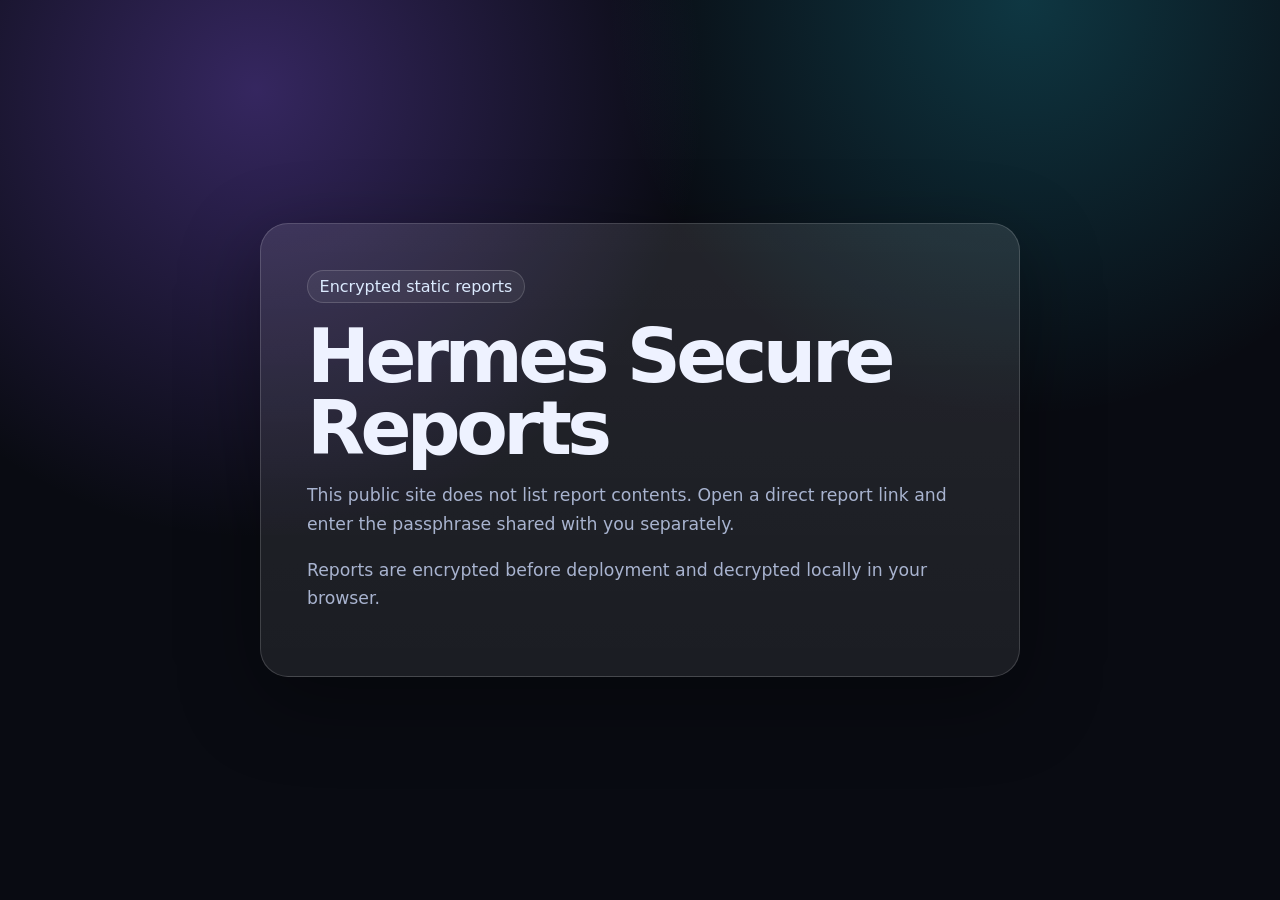
==== index.html @ 343e65fc "Publish encrypted report secure-smoke" ====
<!doctype html>
<html lang="en">
<head>
  <meta charset="utf-8">
  <meta name="viewport" content="width=device-width, initial-scale=1">
  <title>Hermes Secure Reports</title>
  <style>
    :root { color-scheme: dark; --bg:#090b12; --panel:rgba(255,255,255,.075); --line:rgba(255,255,255,.16); --text:#eef2ff; --muted:#a8b3cf; --accent:#22d3ee; --accent2:#8b5cf6; }
    * { box-sizing: border-box; }
    body { margin:0; min-height:100vh; font-family: Inter, ui-sans-serif, system-ui, -apple-system, BlinkMacSystemFont, "Segoe UI", sans-serif; color:var(--text); background: radial-gradient(circle at 20% 10%, rgba(139,92,246,.34), transparent 28rem), radial-gradient(circle at 80% 0%, rgba(34,211,238,.22), transparent 26rem), var(--bg); display:grid; place-items:center; padding:28px; }
    main { width:min(760px, 100%); border:1px solid var(--line); border-radius:28px; background:linear-gradient(180deg, rgba(255,255,255,.105), var(--panel)); box-shadow:0 24px 80px rgba(0,0,0,.36); padding:clamp(24px, 5vw, 46px); }
    .eyebrow { display:inline-flex; border:1px solid var(--line); border-radius:999px; padding:.38rem .72rem; color:#dbeafe; background:rgba(255,255,255,.06); }
    h1 { font-size:clamp(2.25rem, 8vw, 4.7rem); line-height:.95; letter-spacing:-.06em; margin:18px 0 12px; }
    p { color:var(--muted); font-size:1.08rem; line-height:1.65; }
    code { color:#bae6fd; }
  </style>
</head>
<body>
  <main>
    <span class="eyebrow">Encrypted static reports</span>
    <h1>Hermes Secure Reports</h1>
    <p>This public site does not list report contents. Open a direct report link and enter the passphrase shared with you separately.</p>
    <p>Reports are encrypted before deployment and decrypted locally in your browser.</p>
  </main>
</body>
</html>
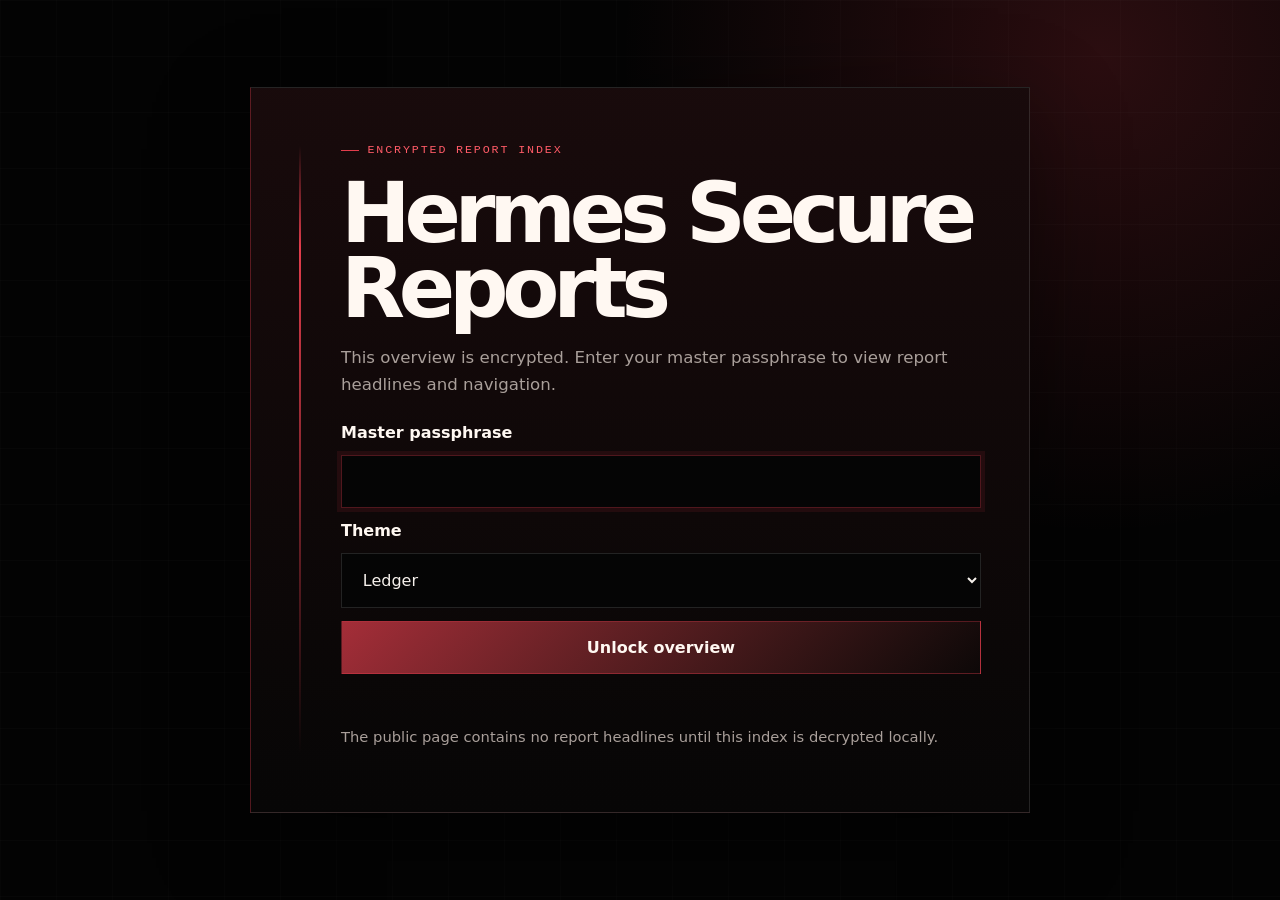
==== commit 9cbedf5b: "Publish encrypted report hermes-agent-insights" ====
--- a/index.html
+++ b/index.html
@@ -1,26 +1,34 @@
 <!doctype html>
-<html lang="en">
+<html lang="en" data-theme="ledger">
 <head>
   <meta charset="utf-8">
   <meta name="viewport" content="width=device-width, initial-scale=1">
   <title>Hermes Secure Reports</title>
-  <style>
-    :root { color-scheme: dark; --bg:#090b12; --panel:rgba(255,255,255,.075); --line:rgba(255,255,255,.16); --text:#eef2ff; --muted:#a8b3cf; --accent:#22d3ee; --accent2:#8b5cf6; }
-    * { box-sizing: border-box; }
-    body { margin:0; min-height:100vh; font-family: Inter, ui-sans-serif, system-ui, -apple-system, BlinkMacSystemFont, "Segoe UI", sans-serif; color:var(--text); background: radial-gradient(circle at 20% 10%, rgba(139,92,246,.34), transparent 28rem), radial-gradient(circle at 80% 0%, rgba(34,211,238,.22), transparent 26rem), var(--bg); display:grid; place-items:center; padding:28px; }
-    main { width:min(760px, 100%); border:1px solid var(--line); border-radius:28px; background:linear-gradient(180deg, rgba(255,255,255,.105), var(--panel)); box-shadow:0 24px 80px rgba(0,0,0,.36); padding:clamp(24px, 5vw, 46px); }
-    .eyebrow { display:inline-flex; border:1px solid var(--line); border-radius:999px; padding:.38rem .72rem; color:#dbeafe; background:rgba(255,255,255,.06); }
-    h1 { font-size:clamp(2.25rem, 8vw, 4.7rem); line-height:.95; letter-spacing:-.06em; margin:18px 0 12px; }
-    p { color:var(--muted); font-size:1.08rem; line-height:1.65; }
-    code { color:#bae6fd; }
-  </style>
+  <link rel="stylesheet" href="assets/shell.css?v=20260702-persist-ui">
+  <script src="assets/decrypt.js?v=20260702-persist-ui" defer></script>
 </head>
-<body>
-  <main>
-    <span class="eyebrow">Encrypted static reports</span>
-    <h1>Hermes Secure Reports</h1>
-    <p>This public site does not list report contents. Open a direct report link and enter the passphrase shared with you separately.</p>
-    <p>Reports are encrypted before deployment and decrypted locally in your browser.</p>
-  </main>
+<body data-secure-page data-mode="index" data-payload="index_payload.json">
+  <div id="unlock" class="unlock-wrap">
+    <main class="panel">
+      <span class="eyebrow">Encrypted report index</span>
+      <h1>Hermes Secure Reports</h1>
+      <p>This overview is encrypted. Enter your master passphrase to view report headlines and navigation.</p>
+      <form id="form">
+        <label for="passphrase">Master passphrase</label>
+        <input id="passphrase" name="passphrase" type="password" autocomplete="current-password" autofocus required>
+        <label for="theme">Theme</label>
+        <select id="theme" name="theme">
+          <option value="ledger">Ledger</option>
+          <option value="redline">Redline</option>
+          <option value="obsidian">Obsidian</option>
+          <option value="ember">Ember</option>
+        </select>
+        <button id="button" type="submit">Unlock overview</button>
+        <div id="status" class="status"></div>
+      </form>
+      <p class="note">The public page contains no report headlines until this index is decrypted locally.</p>
+    </main>
+  </div>
+  <iframe id="frame" class="report-frame" sandbox="allow-same-origin allow-popups allow-popups-to-escape-sandbox allow-top-navigation-by-user-activation"></iframe>
 </body>
 </html>
--- a/assets/shell.css
+++ b/assets/shell.css
@@ -0,0 +1,112 @@
+:root {
+  color-scheme: dark;
+  --bg: #030303;
+  --surface: #070606;
+  --surface-2: #0d0808;
+  --line: rgba(255,255,255,.12);
+  --line-strong: rgba(226,61,76,.34);
+  --text: #f6f1ec;
+  --text-strong: #fff8f2;
+  --muted: #a99f9a;
+  --accent: #e23d4c;
+  --accent-2: #ff5b67;
+  --accent-soft: rgba(226,61,76,.095);
+  --good: #74d3a2;
+  --bad: #ff5b67;
+  --mono: "Geist Mono", ui-monospace, SFMono-Regular, Menlo, Monaco, Consolas, "Liberation Mono", monospace;
+  --sans: Geist, Inter, ui-sans-serif, system-ui, -apple-system, BlinkMacSystemFont, "Segoe UI", sans-serif;
+  --shadow: 0 30px 90px rgba(0,0,0,.48);
+}
+:root[data-theme="ledger"] { }
+:root[data-theme="redline"] { --bg:#020203; --surface:#070506; --surface-2:#120707; --line-strong:rgba(255,75,88,.40); --accent:#ff4050; --accent-2:#ff6972; --muted:#aeb4bb; }
+:root[data-theme="obsidian"] { --bg:#020202; --surface:#060606; --surface-2:#101010; --accent:#c92e3b; --accent-2:#ef4654; --muted:#a3a3a3; --line-strong:rgba(176,34,47,.28); }
+:root[data-theme="ember"] { --bg:#070301; --surface:#100706; --surface-2:#1d0b09; --text:#fff3e8; --text-strong:#fff9f2; --muted:#c3aca2; --accent:#f04f48; --accent-2:#ff7760; --line-strong:rgba(255,84,65,.34); }
+* { box-sizing: border-box; }
+body {
+  margin: 0;
+  min-height: 100vh;
+  font-family: var(--sans);
+  color: var(--text);
+  background:
+    linear-gradient(rgba(255,255,255,.014) 1px, transparent 1px),
+    linear-gradient(90deg, rgba(255,255,255,.012) 1px, transparent 1px),
+    radial-gradient(circle at 86% 6%, color-mix(in srgb, var(--accent) 18%, transparent), transparent 30rem),
+    var(--bg);
+  background-size: 56px 56px, 56px 56px, auto, auto;
+  -webkit-font-smoothing: antialiased;
+}
+body.is-unlocked { height: 100vh; overflow: hidden; display: flex; flex-direction: column; }
+.unlock-wrap { min-height: 100vh; display: grid; place-items: center; padding: 28px; }
+.panel {
+  width: min(780px, 100%);
+  border: 1px solid var(--line);
+  border-left-color: var(--line-strong);
+  background: linear-gradient(180deg, color-mix(in srgb, var(--surface) 92%, var(--accent) 8%), var(--surface));
+  box-shadow: var(--shadow);
+  padding: clamp(26px, 5vw, 48px);
+  position: relative;
+}
+.panel::before { content: ""; position: absolute; left: clamp(26px, 5vw, 48px); top: 0; bottom: 0; width: 2px; background: linear-gradient(to bottom, transparent 8%, var(--accent) 22%, transparent 92%); }
+.panel > * { margin-left: clamp(28px, 4vw, 42px); }
+.eyebrow { display: inline-flex; align-items: center; gap: .55rem; color: var(--accent-2); font-family: var(--mono); font-size: .73rem; letter-spacing: .16em; text-transform: uppercase; }
+.eyebrow::before { content: ""; width: 1.1rem; height: 1px; background: var(--accent); }
+h1 { color: var(--text-strong); font-size: clamp(2.6rem, 8vw, 5.2rem); line-height: .9; letter-spacing: -.075em; margin: 20px 0 14px; font-weight: 580; }
+p { color: var(--muted); font-size: 1.04rem; line-height: 1.65; }
+form { display: grid; gap: 13px; margin-top: 24px; }
+label { color: var(--text-strong); font-weight: 650; }
+input, select { width: 100%; border: 1px solid var(--line); padding: 1rem 1.05rem; color: var(--text); background: #050505; font: inherit; outline: none; border-radius: 0; }
+select { cursor: pointer; }
+input:focus, select:focus { border-color: var(--line-strong); box-shadow: 0 0 0 4px var(--accent-soft); }
+button { cursor: pointer; border: 1px solid var(--line-strong); padding: 1rem 1.15rem; color: var(--text-strong); font: inherit; font-weight: 750; background: linear-gradient(135deg, color-mix(in srgb, var(--accent) 72%, #050505), var(--surface-2)); border-radius: 0; }
+button:hover { background: linear-gradient(135deg, var(--accent), var(--surface-2)); }
+button:disabled { cursor: wait; opacity: .72; }
+.status { min-height: 1.5rem; color: var(--muted); }
+.status.bad { color: var(--bad); }
+.status.good { color: var(--good); }
+.viewer-toolbar {
+  display: none;
+  align-items: center;
+  justify-content: flex-end;
+  gap: 10px;
+  min-height: 48px;
+  padding: 8px 14px;
+  border-bottom: 1px solid var(--line);
+  background: color-mix(in srgb, var(--surface) 88%, black 12%);
+  box-shadow: 0 14px 36px rgba(0,0,0,.28);
+  z-index: 10;
+}
+body.is-unlocked .viewer-toolbar { display: flex; }
+.viewer-toolbar label,
+.viewer-status {
+  color: var(--muted);
+  font-family: var(--mono);
+  font-size: .72rem;
+  letter-spacing: .10em;
+  text-transform: uppercase;
+}
+.viewer-toolbar select {
+  width: auto;
+  min-width: 132px;
+  padding: .58rem .72rem;
+  font-size: .88rem;
+  background: #050505;
+}
+.viewer-toolbar button {
+  width: auto;
+  padding: .58rem .76rem;
+  color: var(--text);
+  font-size: .82rem;
+  font-weight: 650;
+  background: transparent;
+  border-color: var(--line);
+}
+.viewer-toolbar button:hover:not(:disabled) { border-color: var(--line-strong); background: var(--accent-soft); }
+.viewer-toolbar button:disabled { opacity: .42; cursor: not-allowed; }
+.viewer-status { min-width: min(260px, 32vw); text-transform: none; letter-spacing: 0; }
+.report-frame { display: none; width: 100%; height: 100vh; border: 0; background: #030303; }
+body.is-unlocked .report-frame { flex: 1 1 auto; height: auto; min-height: 0; }
+.note { font-size: .92rem; }
+@media (max-width: 720px) {
+  .viewer-toolbar { justify-content: flex-start; flex-wrap: wrap; min-height: auto; }
+  .viewer-status { flex-basis: 100%; min-width: 0; }
+}
